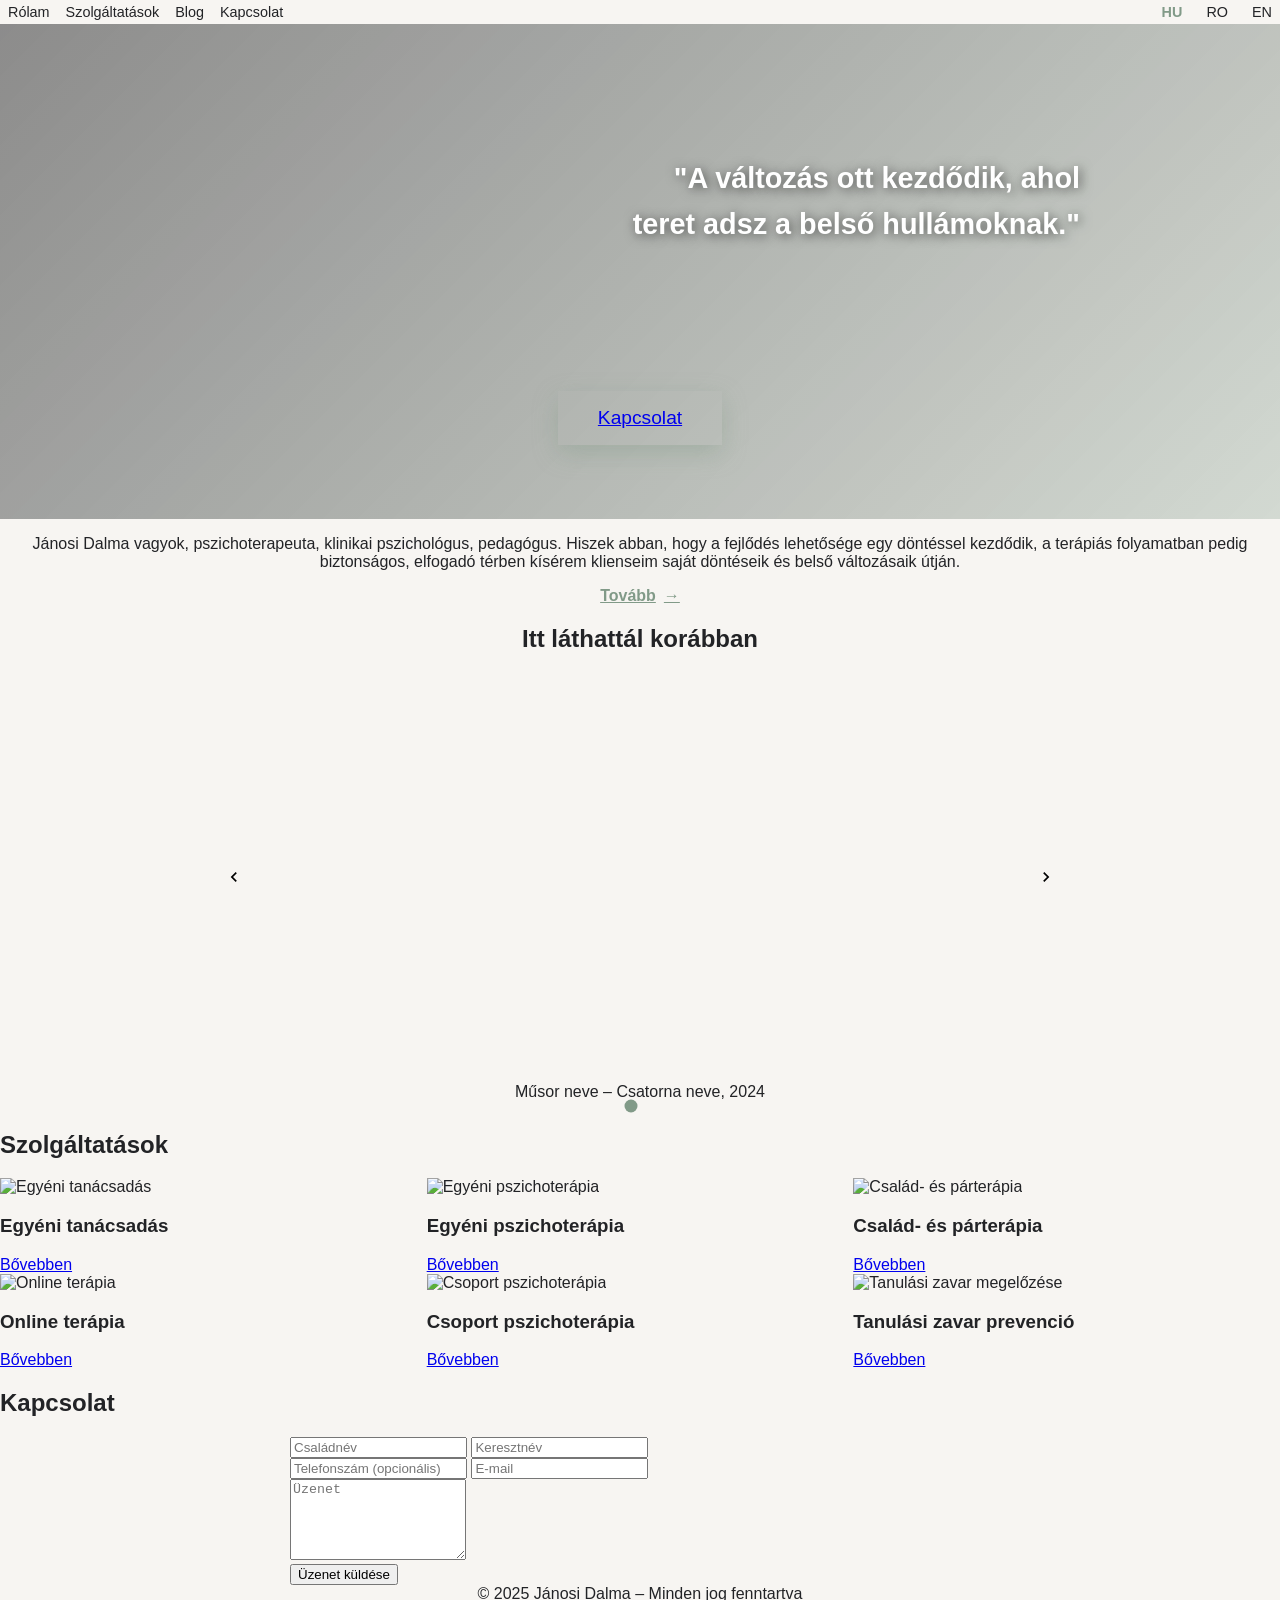
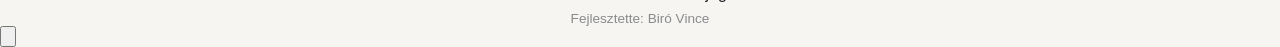
==== index.html @ 23773143 "Add 'Itt láthattál korábban' YouTube video slider section Co-Authored-By: Claude Sonnet 4.6 <noreply" ====
<!DOCTYPE html>
<html lang="hu">
<head>
  <meta charset="UTF-8">
  <meta name="viewport" content="width=device-width, initial-scale=1.0">
  <meta name="description" content="Dr. Jánosi Dalma - Pszichoterapeuta, klinikai pszichológus. Rendszerszemléletű családterápia, egyéni és párterápia Marosvásárhelyen és online.">
  <meta name="keywords" content="pszichoterápia, családterápia, párterápia, online terápia, Marosvásárhely">
  <meta name="author" content="Dr. Jánosi Dalma">
  
  <!-- Resource Hints for Performance -->
  <link rel="dns-prefetch" href="https://fonts.googleapis.com">
  <link rel="dns-prefetch" href="https://cdn.jsdelivr.net">
  <link rel="preconnect" href="https://fonts.googleapis.com" crossorigin>
  <link rel="preconnect" href="https://fonts.gstatic.com" crossorigin>
  
  <!-- Preload Critical Assets -->
  <link rel="preload" href="css/main.css" as="style">
  <link rel="preload" href="js/main.js" as="script">
  <link rel="preload" href="lang.json" as="fetch" crossorigin>
  
  <!-- Open Graph meta tags -->
  <meta property="og:title" content="Dr. Jánosi Dalma - Pszichoterápia">
  <meta property="og:description" content="Rendszerszemléletű családterápia, egyéni és párterápia">
  <meta property="og:type" content="website">
  <meta property="og:url" content="https://yourdomain.com">
  <meta property="og:image" content="images/og-image.jpg">
  
  <!-- Theme Color -->
  <meta name="theme-color" content="#819A88">
  
  <title data-key="meta_title">Pszichoterápia – Jánosi Dalma</title>
  
  <!-- Critical CSS Inline (if needed) -->
  <style>
    /* Critical CSS for above-the-fold content */
    :root {
      --bg-main: #F7F5F2;
      --text-main: #222326;
      --accent-main: #819A88;
    }
    body { 
      margin: 0; 
      font-family: -apple-system, BlinkMacSystemFont, "Segoe UI", sans-serif;
      background: var(--bg-main);
      color: var(--text-main);
    }
    .header {
      position: sticky;
      top: 0;
      background: var(--bg-main);
      z-index: 1020;
    }
  </style>
  
  <!-- Main CSS -->
  <link rel="stylesheet" href="css/main.css">
  
  <!-- Favicon -->
  <link rel="icon" type="image/png" href="images/favicon.png">
  <link rel="apple-touch-icon" href="images/apple-touch-icon.png">
</head>

<body>

<!-- Skip Link for Accessibility -->
<a href="#main-content" class="skip-link">Ugrás a tartalomhoz</a>

<!-- HEADER -->
<header class="header">
  <div class="container header-inner">

    <nav class="nav-desktop nav-left">
      <a href="about.html" data-key="nav_about">Rólam</a>
      <a href="#services" data-key="nav_services">Szolgáltatások</a>
      <a href="./blog.html" data-key="nav_blog">Blog</a>
      <a href="#contact" data-key="nav_contact">Kapcsolat</a>
    </nav>

    <!-- NYELVVÁLTÓ -->
    <div class="lang-switcher">
      <button data-lang="hu" aria-label="Magyar">HU</button>
      <button data-lang="ro" aria-label="Română">RO</button>
      <button data-lang="en" aria-label="English">EN</button>
    </div>

    <button class="nav-toggle" id="menuBtn" aria-label="Menü megnyitása" aria-expanded="false">
      <svg class="hamburger-icon" viewBox="0 0 24 24" width="28" height="28">
        <path class="line line-1" d="M3 6h18"/>
        <path class="line line-2" d="M3 12h18"/>
        <path class="line line-3" d="M3 18h18"/>
      </svg>
    </button>
  </div>

  <nav class="nav-mobile" id="mobileMenu" aria-label="Mobil navigáció">
    <a href="about.html" data-key="nav_about">Rólam</a>
    <a href="#services" data-key="nav_services">Szolgáltatások</a>
    <a href="blog.html" data-key="nav_blog">Blog</a>
    <a href="#contact" data-key="nav_contact">Kapcsolat</a>
  </nav>
</header>

<!-- HERO - Teljes szélességű háttérkép -->
<section id="about" class="hero" style="background-image: url('images/profile.jpg');" role="banner">
  <div class="hero-overlay"></div>
  <div class="container hero-content">
    <a href="#contact" class="btn btn-primary btn-large hero-main-btn" data-key="hero_button">Kapcsolat</a>
    <div class="slogan-box">
      <p data-key="hero_slogan">"A változás ott kezdődik, ahol teret adsz magadnak."</p>
    </div>
  </div>
</section>

<!-- AFFIRMATION - Rövid bemutatkozó + Tovább link -->
<section class="affirmation" id="main-content">
  <div class="container">
    <p data-key="affirmation_intro">
      Jánosi Dalma vagyok, pszichoterapeuta, klinikai pszichológus, pedagógus. Hiszek abban, hogy a fejlődés lehetősége egy döntéssel kezdődik, a terápiás folyamatban pedig biztonságos, elfogadó térben kísérem klienseim saját döntéseik és belső változásaik útján.
    </p>
    <a href="about.html" class="read-more-link" data-key="read_more">Tovább</a>
  </div>
</section>

<!-- TV SZEREPLÉSEK SLIDER -->
<section id="tv-appearances" class="tv-appearances">
  <div class="container">
    <h2 data-key="tv_title">Itt láthattál korábban</h2>
    <div class="video-slider" role="region" aria-label="Tévés szereplések">
      <button class="slider-btn slider-prev" aria-label="Előző videó">
        <svg xmlns="http://www.w3.org/2000/svg" viewBox="0 0 24 24" width="20" height="20"><path d="M15.41 7.41L14 6l-6 6 6 6 1.41-1.41L10.83 12z"/></svg>
      </button>
      <div class="slider-track">

        <!-- 1. videó – cseréld ki: YOUTUBE_VIDEO_ID_1 -->
        <div class="slider-item active">
          <div class="video-wrapper">
            <iframe
              src="https://www.youtube.com/watch?v=m9t6IFTTZJQ"
              title="Az öngondoskodás fontossága mindennapjainkban – Mozaik"
              allow="accelerometer; autoplay; clipboard-write; encrypted-media; gyroscope; picture-in-picture"
              allowfullscreen
              loading="lazy">
            </iframe>
          </div>
          <p class="video-caption">Műsor neve – Csatorna neve, 2024</p>
        </div>

        <!-- 2. videó – cseréld ki: YOUTUBE_VIDEO_ID_2 -->
        <div class="slider-item">
          <div class="video-wrapper">
            <iframe
              src="https://www.youtube.com/watch?v=FPe6UmQHknk"
              title="Csendes küzdelmek: szorongás, depresszió, pánik – Nőszemközt"
              allow="accelerometer; autoplay; clipboard-write; encrypted-media; gyroscope; picture-in-picture"
              allowfullscreen
              loading="lazy">
            </iframe>
          </div>
          <p class="video-caption">Műsor neve – Csatorna neve, 2024</p>
        </div>

      </div>
      <button class="slider-btn slider-next" aria-label="Következő videó">
        <svg xmlns="http://www.w3.org/2000/svg" viewBox="0 0 24 24" width="20" height="20"><path d="M10 6L8.59 7.41 13.17 12l-4.58 4.59L10 18l6-6z"/></svg>
      </button>
    </div>
    <div class="slider-dots">
      <button class="dot active" data-index="0" aria-label="1. videó"></button>
      <button class="dot" data-index="1" aria-label="2. videó"></button>
    </div>
  </div>
</section>

<!-- SZOLGÁLTATÁSOK -->
<section id="services" class="services">
  <div class="container">
    <h2 data-key="services_title">Szolgáltatások</h2>

    <div class="grid-3">

      <!-- 1 - Egyéni tanácsadás -->
      <article class="service-card card">
        <img src="images/service-psychological.jpg" alt="Egyéni tanácsadás" loading="lazy" width="400" height="200">
        <h3 data-key="service_psych_title">Egyéni tanácsadás</h3>
        <a href="service/psychological.html" class="btn btn-secondary" data-key="service_more">Bővebben</a>
      </article>

      <!-- 2 - Egyéni pszichoterápia -->
      <article class="service-card card">
        <img src="images/service-individual.jpg" alt="Egyéni pszichoterápia" loading="lazy" width="400" height="200">
        <h3 data-key="service_individual_title">Egyéni pszichoterápia</h3>
        <a href="service/individual.html" class="btn btn-secondary" data-key="service_more">Bővebben</a>
      </article>

      <!-- 3 - Család- és párterápia -->
      <article class="service-card card">
        <img src="images/service-couples.jpg" alt="Család- és párterápia" loading="lazy" width="400" height="200">
        <h3 data-key="service_couples_title">Család- és párterápia</h3>
        <a href="service/couples.html" class="btn btn-secondary" data-key="service_more">Bővebben</a>
      </article>

      <!-- 4 - Online terápia -->
      <article class="service-card card">
        <img src="images/service-online.jpg" alt="Online terápia" loading="lazy" width="400" height="200">
        <h3 data-key="service_online_title">Online terápia</h3>
        <a href="service/online-therapy.html" class="btn btn-secondary" data-key="service_more">Bővebben</a>
      </article>

      <!-- 5 - Csoportterápia -->
      <article class="service-card card">
        <img src="images/service-group.jpg" alt="Csoport pszichoterápia" loading="lazy" width="400" height="200">
        <h3 data-key="service_group_title">Csoport pszichoterápia</h3>
        <a href="service/group-therapy.html" class="btn btn-secondary" data-key="service_more">Bővebben</a>
      </article>

      <!-- 6 - Tanulási zavar megelőzése -->
      <article class="service-card card">
        <img src="images/service-sindelar.jpg" alt="Tanulási zavar megelőzése" loading="lazy" width="400" height="200">
        <h3 data-key="service_sindelar_title">Tanulási zavar megelőzése</h3>
        <a href="service/sindelar-therapy.html" class="btn btn-secondary" data-key="service_more">Bővebben</a>
      </article>

    </div>
  </div>
</section>

<!-- KAPCSOLAT -->
<section id="contact" class="contact">
  <div class="container">
    <h2 data-key="contact_title">Kapcsolat</h2>

    <form id="contactForm" class="contact-form">

      <!-- Honeypot -->
      <div style="display:none;" aria-hidden="true">
        <label for="website">Ne töltsd ki ezt a mezőt</label>
        <input type="text" id="website" name="website" tabindex="-1" autocomplete="off">
      </div>

      <div class="form-row two-cols">
        <input type="text" name="lastname" data-key-placeholder="form_lastname" required aria-label="Családnév">
        <input type="text" name="firstname" data-key-placeholder="form_firstname" required aria-label="Keresztnév">
      </div>

      <div class="form-row two-cols">
        <input type="tel" name="phone" data-key-placeholder="form_phone" aria-label="Telefonszám">
        <input type="email" name="email" data-key-placeholder="form_email" required aria-label="E-mail cím">
      </div>

      <div class="form-row">
        <textarea name="message" rows="5" data-key-placeholder="form_message" required aria-label="Üzenet"></textarea>
      </div>

      <div class="form-row">
        <button type="submit" class="btn btn-primary form-submit" data-key="form_submit">Üzenet küldése</button>
      </div>

    </form>

  </div>
</section>

<!-- FOOTER -->
<footer class="footer">
  <div class="container">
    <span data-key="footer_text">© 2025 Jánosi Dalma – Minden jog fenntartva</span>
    <div class="footer-credit">
      <a href="mailto:birovince@yahoo.com" data-key="footer_dev"></a>
    </div>
  </div>
</footer>

<!-- Scripts - Async/Defer for Performance -->
<script src="js/main.js" defer></script>

</body>
</html>
---- css/main.css ----
/* ===================================================
   MAIN.CSS - Moduláris CSS összefoglaló
   Jánosi Dalma - Pszichoterápia Website
   =================================================== */

/* Inter font importálása a Google Fonts-ról */
@import url('https://fonts.googleapis.com/css2?family=Inter:wght@300;400;500;600;700&family=Poppins:wght@400;500;600;700&display=swap');

/* Alapvető stílusok és változók */
@import 'base.css';

/* Layout és szerkezet */
@import 'layout.css';

/* Újrafelhasználható komponensek */
@import 'components.css';

/* Utility clasok */
@import 'utilities.css';

/* ===================================================
   EGYÉNI KIEGÉSZÍTÉSEK
   =================================================== */

/* Smooth scroll enhancement */
html {
  scroll-padding-top: 80px;
}

/* Print styles */
@media print {
  .header,
  .footer,
  .theme-toggle,
  .nav-mobile,
  .lang-switcher {
    display: none !important;
  }
  
  body {
    background: white;
    color: black;
  }
  
  a {
    text-decoration: underline;
  }
}

/* Reduce motion for accessibility */
@media (prefers-reduced-motion: reduce) {
  *,
  *::before,
  *::after {
    animation-duration: 0.01ms !important;
    animation-iteration-count: 1 !important;
    transition-duration: 0.01ms !important;
  }
}

/* High contrast mode support */
@media (prefers-contrast: high) {
  :root {
    --border-subtle: #000;
    --shadow-soft: none;
    --shadow-medium: none;
  }
}

/* Focus visible for keyboard navigation */
:focus:not(:focus-visible) {
  outline: none;
}

:focus-visible {
  outline: 2px solid var(--accent-main);
  outline-offset: 2px;
  border-radius: var(--radius-sm);
}

/* Scroll-to-top button */
.scroll-to-top {
  position: fixed;
  bottom: 2rem;
  left: 2rem;
  width: 50px;
  height: 50px;
  border-radius: 50%;
  background: var(--accent-main);
  border: none;
  cursor: pointer;
  display: none;
  align-items: center;
  justify-content: center;
  box-shadow: var(--shadow-medium);
  transition: all var(--transition-smooth);
  z-index: var(--z-fixed);
  opacity: 0;
}

.scroll-to-top.visible {
  display: flex;
  opacity: 1;
}

.scroll-to-top:hover {
  transform: translateY(-3px);
  background: var(--accent-hover);
}

.scroll-to-top svg {
  width: 24px;
  height: 24px;
  fill: white;
}

/* Custom scrollbar */
::-webkit-scrollbar {
  width: 12px;
  height: 12px;
}

::-webkit-scrollbar-track {
  background: var(--bg-main);
}

::-webkit-scrollbar-thumb {
  background: var(--accent-soft);
  border-radius: 6px;
  border: 2px solid var(--bg-main);
}

::-webkit-scrollbar-thumb:hover {
  background: var(--accent-main);
}

/* Firefox scrollbar */
* {
  scrollbar-width: thin;
  scrollbar-color: var(--accent-soft) var(--bg-main);
}

/* No results message */
.no-results {
  text-align: center;
  padding: var(--spacing-xl);
  color: var(--text-muted);
  font-size: var(--font-size-lg);
}

.no-results svg {
  width: 64px;
  height: 64px;
  margin: 0 auto var(--spacing-md);
  opacity: 0.3;
}

/* Cookie notice (if needed in future) */
.cookie-notice {
  position: fixed;
  bottom: 0;
  left: 0;
  right: 0;
  background: var(--bg-surface);
  border-top: 1px solid var(--border-subtle);
  padding: var(--spacing-md);
  box-shadow: 0 -4px 20px rgba(0, 0, 0, 0.1);
  z-index: var(--z-modal);
  transform: translateY(100%);
  transition: transform var(--transition-smooth);
}

.cookie-notice.show {
  transform: translateY(0);
}

.cookie-notice .container {
  display: flex;
  align-items: center;
  justify-content: space-between;
  gap: var(--spacing-md);
  flex-wrap: wrap;
}

@media (max-width: 768px) {
  .cookie-notice .container {
    flex-direction: column;
    text-align: center;
  }
}

/* =================================================================
   SZOLGÁLTATÁS OLDALAK KIEGÉSZÍTÉSEK
   (Hozzáadandó a main.css végéhez, ha még nincs benne)
   ================================================================= */

/* Szolgáltatás oldal padding */
.service-detail {
  padding: 3rem 0;
}

.service-detail h1 {
  font-family: "Poppins", sans-serif;
  font-size: 2rem;
  margin-bottom: 2rem;
}

/* Bal oldali szöveges tartalom formázása */
.left p {
  font-size: 1.1rem;
  line-height: 1.7;
  margin-bottom: 1.5rem;
  text-align: justify;
  text-justify: inter-word;
}

/* Info-box h3 stílus */
.info-box h3 {
  font-family: "Poppins", sans-serif;
  font-size: 1.3rem;
  margin-top: 0;
  margin-bottom: 1rem;
}

.info-box p {
  margin: 0.8rem 0;
  font-size: 1rem;
  line-height: 1.6;
}

.info-box strong {
  color: var(--accent-main);
  font-weight: 600;
}

/* Mobilon info-box felül */
@media (max-width: 899px) {
  .two-columns {
    grid-template-columns: 1fr;
  }
}

/* =================================================================
   FOOTER FEJLESZTŐI LINK
   ================================================================= */

.footer-credit {
  margin-top: 0.5rem;
  font-size: 0.85rem;
  opacity: 0.7;
  transition: opacity 0.2s ease;
}

.footer-credit:hover {
  opacity: 1;
}

.footer-credit a {
  color: var(--text-muted, #5C5F63);
  text-decoration: none;
  transition: color 0.2s ease;
}

.footer-credit a:hover {
  color: var(--accent-main, #819A88);
  text-decoration: underline;
}

/* =================================================================
   TV SZEREPLÉSEK SLIDER
   ================================================================= */

.tv-appearances {
  background: var(--bg-main);
}

.tv-appearances h2 {
  text-align: center;
  margin-bottom: var(--spacing-lg);
}

.video-slider {
  display: flex;
  align-items: center;
  gap: var(--spacing-md);
  max-width: 860px;
  margin: 0 auto;
}

.slider-track {
  flex: 1;
  min-width: 0;
}

.slider-item {
  display: none;
}

.slider-item.active {
  display: block;
}

.video-wrapper {
  position: relative;
  padding-bottom: 56.25%;
  height: 0;
  overflow: hidden;
  border-radius: var(--radius-card);
  background: var(--bg-beige);
  box-shadow: var(--shadow-soft);
}

.video-wrapper iframe {
  position: absolute;
  top: 0;
  left: 0;
  width: 100%;
  height: 100%;
  border: none;
}

.video-caption {
  text-align: center;
  margin-top: var(--spacing-sm);
  margin-bottom: 0;
  color: var(--text-muted);
  font-size: var(--font-size-sm);
}

.slider-btn {
  flex-shrink: 0;
  background: var(--bg-surface);
  border: 2px solid var(--border-subtle);
  border-radius: 50%;
  width: 48px;
  height: 48px;
  display: flex;
  align-items: center;
  justify-content: center;
  cursor: pointer;
  transition: all var(--transition-smooth);
}

.slider-btn:hover {
  background: var(--accent-main);
  border-color: var(--accent-main);
}

.slider-btn svg {
  fill: var(--text-muted);
  transition: fill var(--transition-fast);
}

.slider-btn:hover svg {
  fill: white;
}

.slider-dots {
  display: flex;
  justify-content: center;
  gap: 0.5rem;
  margin-top: var(--spacing-md);
}

.dot {
  width: 10px;
  height: 10px;
  border-radius: 50%;
  background: var(--border-subtle);
  border: none;
  cursor: pointer;
  padding: 0;
  transition: background var(--transition-fast), transform var(--transition-fast);
}

.dot.active {
  background: var(--accent-main);
  transform: scale(1.3);
}

.dot:hover:not(.active) {
  background: var(--accent-soft);
}

@media (max-width: 600px) {
  .video-slider {
    gap: var(--spacing-xs);
  }

  .slider-btn {
    width: 36px;
    height: 36px;
  }

  .slider-btn svg {
    width: 16px;
    height: 16px;
  }
}
---- css/main.css ----
/* ===================================================
   MAIN.CSS - Moduláris CSS összefoglaló
   Jánosi Dalma - Pszichoterápia Website
   =================================================== */

/* Inter font importálása a Google Fonts-ról */
@import url('https://fonts.googleapis.com/css2?family=Inter:wght@300;400;500;600;700&family=Poppins:wght@400;500;600;700&display=swap');

/* Alapvető stílusok és változók */
@import 'base.css';

/* Layout és szerkezet */
@import 'layout.css';

/* Újrafelhasználható komponensek */
@import 'components.css';

/* Utility clasok */
@import 'utilities.css';

/* ===================================================
   EGYÉNI KIEGÉSZÍTÉSEK
   =================================================== */

/* Smooth scroll enhancement */
html {
  scroll-padding-top: 80px;
}

/* Print styles */
@media print {
  .header,
  .footer,
  .theme-toggle,
  .nav-mobile,
  .lang-switcher {
    display: none !important;
  }
  
  body {
    background: white;
    color: black;
  }
  
  a {
    text-decoration: underline;
  }
}

/* Reduce motion for accessibility */
@media (prefers-reduced-motion: reduce) {
  *,
  *::before,
  *::after {
    animation-duration: 0.01ms !important;
    animation-iteration-count: 1 !important;
    transition-duration: 0.01ms !important;
  }
}

/* High contrast mode support */
@media (prefers-contrast: high) {
  :root {
    --border-subtle: #000;
    --shadow-soft: none;
    --shadow-medium: none;
  }
}

/* Focus visible for keyboard navigation */
:focus:not(:focus-visible) {
  outline: none;
}

:focus-visible {
  outline: 2px solid var(--accent-main);
  outline-offset: 2px;
  border-radius: var(--radius-sm);
}

/* Scroll-to-top button */
.scroll-to-top {
  position: fixed;
  bottom: 2rem;
  left: 2rem;
  width: 50px;
  height: 50px;
  border-radius: 50%;
  background: var(--accent-main);
  border: none;
  cursor: pointer;
  display: none;
  align-items: center;
  justify-content: center;
  box-shadow: var(--shadow-medium);
  transition: all var(--transition-smooth);
  z-index: var(--z-fixed);
  opacity: 0;
}

.scroll-to-top.visible {
  display: flex;
  opacity: 1;
}

.scroll-to-top:hover {
  transform: translateY(-3px);
  background: var(--accent-hover);
}

.scroll-to-top svg {
  width: 24px;
  height: 24px;
  fill: white;
}

/* Custom scrollbar */
::-webkit-scrollbar {
  width: 12px;
  height: 12px;
}

::-webkit-scrollbar-track {
  background: var(--bg-main);
}

::-webkit-scrollbar-thumb {
  background: var(--accent-soft);
  border-radius: 6px;
  border: 2px solid var(--bg-main);
}

::-webkit-scrollbar-thumb:hover {
  background: var(--accent-main);
}

/* Firefox scrollbar */
* {
  scrollbar-width: thin;
  scrollbar-color: var(--accent-soft) var(--bg-main);
}

/* No results message */
.no-results {
  text-align: center;
  padding: var(--spacing-xl);
  color: var(--text-muted);
  font-size: var(--font-size-lg);
}

.no-results svg {
  width: 64px;
  height: 64px;
  margin: 0 auto var(--spacing-md);
  opacity: 0.3;
}

/* Cookie notice (if needed in future) */
.cookie-notice {
  position: fixed;
  bottom: 0;
  left: 0;
  right: 0;
  background: var(--bg-surface);
  border-top: 1px solid var(--border-subtle);
  padding: var(--spacing-md);
  box-shadow: 0 -4px 20px rgba(0, 0, 0, 0.1);
  z-index: var(--z-modal);
  transform: translateY(100%);
  transition: transform var(--transition-smooth);
}

.cookie-notice.show {
  transform: translateY(0);
}

.cookie-notice .container {
  display: flex;
  align-items: center;
  justify-content: space-between;
  gap: var(--spacing-md);
  flex-wrap: wrap;
}

@media (max-width: 768px) {
  .cookie-notice .container {
    flex-direction: column;
    text-align: center;
  }
}

/* =================================================================
   SZOLGÁLTATÁS OLDALAK KIEGÉSZÍTÉSEK
   (Hozzáadandó a main.css végéhez, ha még nincs benne)
   ================================================================= */

/* Szolgáltatás oldal padding */
.service-detail {
  padding: 3rem 0;
}

.service-detail h1 {
  font-family: "Poppins", sans-serif;
  font-size: 2rem;
  margin-bottom: 2rem;
}

/* Bal oldali szöveges tartalom formázása */
.left p {
  font-size: 1.1rem;
  line-height: 1.7;
  margin-bottom: 1.5rem;
  text-align: justify;
  text-justify: inter-word;
}

/* Info-box h3 stílus */
.info-box h3 {
  font-family: "Poppins", sans-serif;
  font-size: 1.3rem;
  margin-top: 0;
  margin-bottom: 1rem;
}

.info-box p {
  margin: 0.8rem 0;
  font-size: 1rem;
  line-height: 1.6;
}

.info-box strong {
  color: var(--accent-main);
  font-weight: 600;
}

/* Mobilon info-box felül */
@media (max-width: 899px) {
  .two-columns {
    grid-template-columns: 1fr;
  }
}

/* =================================================================
   FOOTER FEJLESZTŐI LINK
   ================================================================= */

.footer-credit {
  margin-top: 0.5rem;
  font-size: 0.85rem;
  opacity: 0.7;
  transition: opacity 0.2s ease;
}

.footer-credit:hover {
  opacity: 1;
}

.footer-credit a {
  color: var(--text-muted, #5C5F63);
  text-decoration: none;
  transition: color 0.2s ease;
}

.footer-credit a:hover {
  color: var(--accent-main, #819A88);
  text-decoration: underline;
}

/* =================================================================
   TV SZEREPLÉSEK SLIDER
   ================================================================= */

.tv-appearances {
  background: var(--bg-main);
}

.tv-appearances h2 {
  text-align: center;
  margin-bottom: var(--spacing-lg);
}

.video-slider {
  display: flex;
  align-items: center;
  gap: var(--spacing-md);
  max-width: 860px;
  margin: 0 auto;
}

.slider-track {
  flex: 1;
  min-width: 0;
}

.slider-item {
  display: none;
}

.slider-item.active {
  display: block;
}

.video-wrapper {
  position: relative;
  padding-bottom: 56.25%;
  height: 0;
  overflow: hidden;
  border-radius: var(--radius-card);
  background: var(--bg-beige);
  box-shadow: var(--shadow-soft);
}

.video-wrapper iframe {
  position: absolute;
  top: 0;
  left: 0;
  width: 100%;
  height: 100%;
  border: none;
}

.video-caption {
  text-align: center;
  margin-top: var(--spacing-sm);
  margin-bottom: 0;
  color: var(--text-muted);
  font-size: var(--font-size-sm);
}

.slider-btn {
  flex-shrink: 0;
  background: var(--bg-surface);
  border: 2px solid var(--border-subtle);
  border-radius: 50%;
  width: 48px;
  height: 48px;
  display: flex;
  align-items: center;
  justify-content: center;
  cursor: pointer;
  transition: all var(--transition-smooth);
}

.slider-btn:hover {
  background: var(--accent-main);
  border-color: var(--accent-main);
}

.slider-btn svg {
  fill: var(--text-muted);
  transition: fill var(--transition-fast);
}

.slider-btn:hover svg {
  fill: white;
}

.slider-dots {
  display: flex;
  justify-content: center;
  gap: 0.5rem;
  margin-top: var(--spacing-md);
}

.dot {
  width: 10px;
  height: 10px;
  border-radius: 50%;
  background: var(--border-subtle);
  border: none;
  cursor: pointer;
  padding: 0;
  transition: background var(--transition-fast), transform var(--transition-fast);
}

.dot.active {
  background: var(--accent-main);
  transform: scale(1.3);
}

.dot:hover:not(.active) {
  background: var(--accent-soft);
}

@media (max-width: 600px) {
  .video-slider {
    gap: var(--spacing-xs);
  }

  .slider-btn {
    width: 36px;
    height: 36px;
  }

  .slider-btn svg {
    width: 16px;
    height: 16px;
  }
}
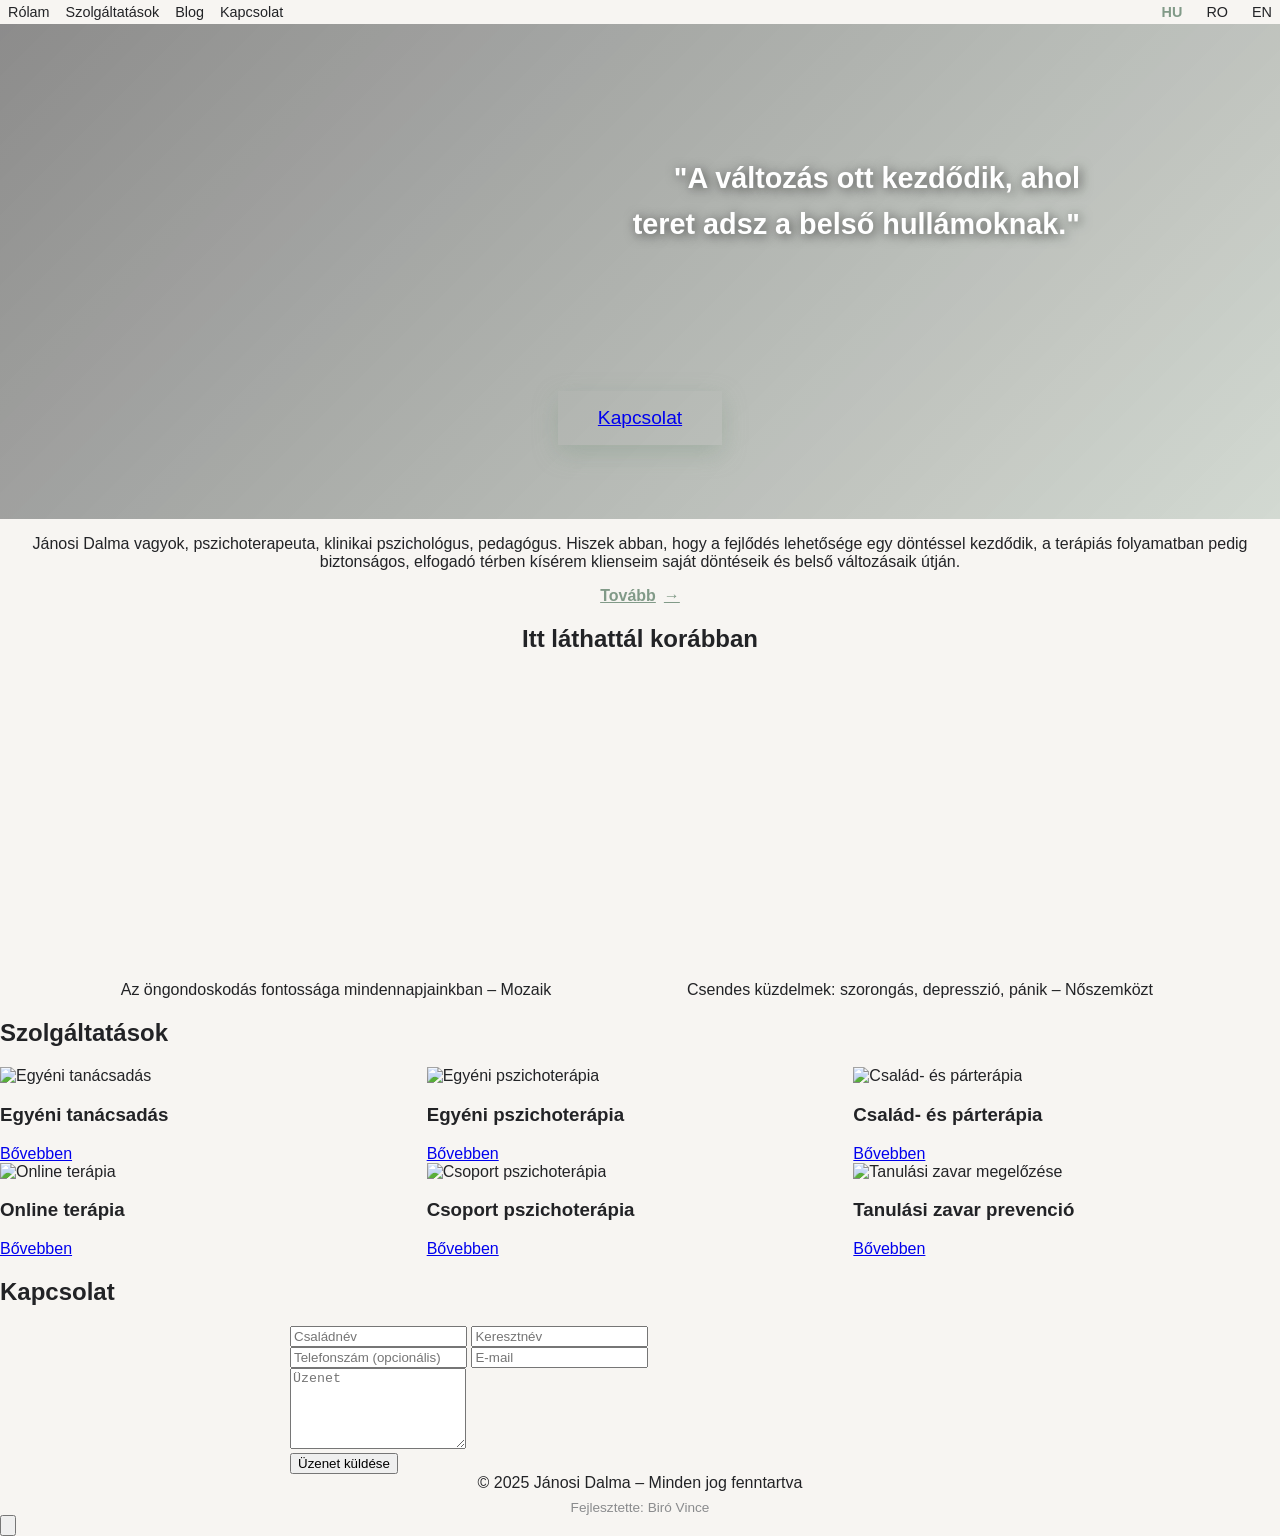
==== commit c6a3e253: "Replace video grid with responsive carousel (3 visible, arrows on overflow) Co-Authored-By: Claude S" ====
--- a/index.html
+++ b/index.html
@@ -121,52 +121,48 @@
   </div>
 </section>
 
-<!-- TV SZEREPLÉSEK SLIDER -->
+<!-- TV SZEREPLÉSEK -->
 <section id="tv-appearances" class="tv-appearances">
   <div class="container">
     <h2 data-key="tv_title">Itt láthattál korábban</h2>
-    <div class="video-slider" role="region" aria-label="Tévés szereplések">
-      <button class="slider-btn slider-prev" aria-label="Előző videó">
+    <div class="video-carousel">
+      <button class="carousel-btn carousel-prev hidden" aria-label="Előző videók">
         <svg xmlns="http://www.w3.org/2000/svg" viewBox="0 0 24 24" width="20" height="20"><path d="M15.41 7.41L14 6l-6 6 6 6 1.41-1.41L10.83 12z"/></svg>
       </button>
-      <div class="slider-track">
-
-        <!-- 1. videó – cseréld ki: YOUTUBE_VIDEO_ID_1 -->
-        <div class="slider-item active">
-          <div class="video-wrapper">
-            <iframe
-              src="https://www.youtube.com/watch?v=m9t6IFTTZJQ"
-              title="Az öngondoskodás fontossága mindennapjainkban – Mozaik"
-              allow="accelerometer; autoplay; clipboard-write; encrypted-media; gyroscope; picture-in-picture"
-              allowfullscreen
-              loading="lazy">
-            </iframe>
+      <div class="carousel-window">
+        <div class="carousel-track">
+
+          <div class="video-item">
+            <div class="video-wrapper">
+              <iframe
+                src="https://www.youtube-nocookie.com/embed/m9t6IFTTZJQ"
+                title="Az öngondoskodás fontossága mindennapjainkban – Mozaik"
+                allow="accelerometer; autoplay; clipboard-write; encrypted-media; gyroscope; picture-in-picture"
+                allowfullscreen
+                loading="lazy">
+              </iframe>
+            </div>
+            <p class="video-caption">Az öngondoskodás fontossága mindennapjainkban – Mozaik</p>
           </div>
-          <p class="video-caption">Műsor neve – Csatorna neve, 2024</p>
+
+          <div class="video-item">
+            <div class="video-wrapper">
+              <iframe
+                src="https://www.youtube-nocookie.com/embed/FPe6UmQHknk"
+                title="Csendes küzdelmek: szorongás, depresszió, pánik – Nőszemközt"
+                allow="accelerometer; autoplay; clipboard-write; encrypted-media; gyroscope; picture-in-picture"
+                allowfullscreen
+                loading="lazy">
+              </iframe>
+            </div>
+            <p class="video-caption">Csendes küzdelmek: szorongás, depresszió, pánik – Nőszemközt</p>
+          </div>
+
         </div>
-
-        <!-- 2. videó – cseréld ki: YOUTUBE_VIDEO_ID_2 -->
-        <div class="slider-item">
-          <div class="video-wrapper">
-            <iframe
-              src="https://www.youtube.com/watch?v=FPe6UmQHknk"
-              title="Csendes küzdelmek: szorongás, depresszió, pánik – Nőszemközt"
-              allow="accelerometer; autoplay; clipboard-write; encrypted-media; gyroscope; picture-in-picture"
-              allowfullscreen
-              loading="lazy">
-            </iframe>
-          </div>
-          <p class="video-caption">Műsor neve – Csatorna neve, 2024</p>
-        </div>
-
-      </div>
-      <button class="slider-btn slider-next" aria-label="Következő videó">
+      </div>
+      <button class="carousel-btn carousel-next hidden" aria-label="Következő videók">
         <svg xmlns="http://www.w3.org/2000/svg" viewBox="0 0 24 24" width="20" height="20"><path d="M10 6L8.59 7.41 13.17 12l-4.58 4.59L10 18l6-6z"/></svg>
       </button>
-    </div>
-    <div class="slider-dots">
-      <button class="dot active" data-index="0" aria-label="1. videó"></button>
-      <button class="dot" data-index="1" aria-label="2. videó"></button>
     </div>
   </div>
 </section>
--- a/css/main.css
+++ b/css/main.css
@@ -279,25 +279,26 @@
   margin-bottom: var(--spacing-lg);
 }
 
-.video-slider {
+.video-carousel {
   display: flex;
   align-items: center;
+  gap: var(--spacing-sm);
+}
+
+.carousel-window {
+  flex: 1;
+  overflow: hidden;
+}
+
+.carousel-track {
+  display: flex;
   gap: var(--spacing-md);
-  max-width: 860px;
-  margin: 0 auto;
-}
-
-.slider-track {
-  flex: 1;
+  transition: transform 0.4s cubic-bezier(0.4, 0, 0.2, 1);
+}
+
+.video-item {
+  flex-shrink: 0;
   min-width: 0;
-}
-
-.slider-item {
-  display: none;
-}
-
-.slider-item.active {
-  display: block;
 }
 
 .video-wrapper {
@@ -327,13 +328,13 @@
   font-size: var(--font-size-sm);
 }
 
-.slider-btn {
+.carousel-btn {
   flex-shrink: 0;
   background: var(--bg-surface);
   border: 2px solid var(--border-subtle);
   border-radius: 50%;
-  width: 48px;
-  height: 48px;
+  width: 44px;
+  height: 44px;
   display: flex;
   align-items: center;
   justify-content: center;
@@ -341,59 +342,21 @@
   transition: all var(--transition-smooth);
 }
 
-.slider-btn:hover {
+.carousel-btn:hover {
   background: var(--accent-main);
   border-color: var(--accent-main);
 }
 
-.slider-btn svg {
+.carousel-btn svg {
   fill: var(--text-muted);
   transition: fill var(--transition-fast);
 }
 
-.slider-btn:hover svg {
+.carousel-btn:hover svg {
   fill: white;
 }
 
-.slider-dots {
-  display: flex;
-  justify-content: center;
-  gap: 0.5rem;
-  margin-top: var(--spacing-md);
-}
-
-.dot {
-  width: 10px;
-  height: 10px;
-  border-radius: 50%;
-  background: var(--border-subtle);
-  border: none;
-  cursor: pointer;
-  padding: 0;
-  transition: background var(--transition-fast), transform var(--transition-fast);
-}
-
-.dot.active {
-  background: var(--accent-main);
-  transform: scale(1.3);
-}
-
-.dot:hover:not(.active) {
-  background: var(--accent-soft);
-}
-
-@media (max-width: 600px) {
-  .video-slider {
-    gap: var(--spacing-xs);
-  }
-
-  .slider-btn {
-    width: 36px;
-    height: 36px;
-  }
-
-  .slider-btn svg {
-    width: 16px;
-    height: 16px;
-  }
-}
+.carousel-btn.hidden {
+  visibility: hidden;
+  pointer-events: none;
+}
--- a/css/main.css
+++ b/css/main.css
@@ -279,25 +279,26 @@
   margin-bottom: var(--spacing-lg);
 }
 
-.video-slider {
+.video-carousel {
   display: flex;
   align-items: center;
+  gap: var(--spacing-sm);
+}
+
+.carousel-window {
+  flex: 1;
+  overflow: hidden;
+}
+
+.carousel-track {
+  display: flex;
   gap: var(--spacing-md);
-  max-width: 860px;
-  margin: 0 auto;
-}
-
-.slider-track {
-  flex: 1;
+  transition: transform 0.4s cubic-bezier(0.4, 0, 0.2, 1);
+}
+
+.video-item {
+  flex-shrink: 0;
   min-width: 0;
-}
-
-.slider-item {
-  display: none;
-}
-
-.slider-item.active {
-  display: block;
 }
 
 .video-wrapper {
@@ -327,13 +328,13 @@
   font-size: var(--font-size-sm);
 }
 
-.slider-btn {
+.carousel-btn {
   flex-shrink: 0;
   background: var(--bg-surface);
   border: 2px solid var(--border-subtle);
   border-radius: 50%;
-  width: 48px;
-  height: 48px;
+  width: 44px;
+  height: 44px;
   display: flex;
   align-items: center;
   justify-content: center;
@@ -341,59 +342,21 @@
   transition: all var(--transition-smooth);
 }
 
-.slider-btn:hover {
+.carousel-btn:hover {
   background: var(--accent-main);
   border-color: var(--accent-main);
 }
 
-.slider-btn svg {
+.carousel-btn svg {
   fill: var(--text-muted);
   transition: fill var(--transition-fast);
 }
 
-.slider-btn:hover svg {
+.carousel-btn:hover svg {
   fill: white;
 }
 
-.slider-dots {
-  display: flex;
-  justify-content: center;
-  gap: 0.5rem;
-  margin-top: var(--spacing-md);
-}
-
-.dot {
-  width: 10px;
-  height: 10px;
-  border-radius: 50%;
-  background: var(--border-subtle);
-  border: none;
-  cursor: pointer;
-  padding: 0;
-  transition: background var(--transition-fast), transform var(--transition-fast);
-}
-
-.dot.active {
-  background: var(--accent-main);
-  transform: scale(1.3);
-}
-
-.dot:hover:not(.active) {
-  background: var(--accent-soft);
-}
-
-@media (max-width: 600px) {
-  .video-slider {
-    gap: var(--spacing-xs);
-  }
-
-  .slider-btn {
-    width: 36px;
-    height: 36px;
-  }
-
-  .slider-btn svg {
-    width: 16px;
-    height: 16px;
-  }
-}
+.carousel-btn.hidden {
+  visibility: hidden;
+  pointer-events: none;
+}
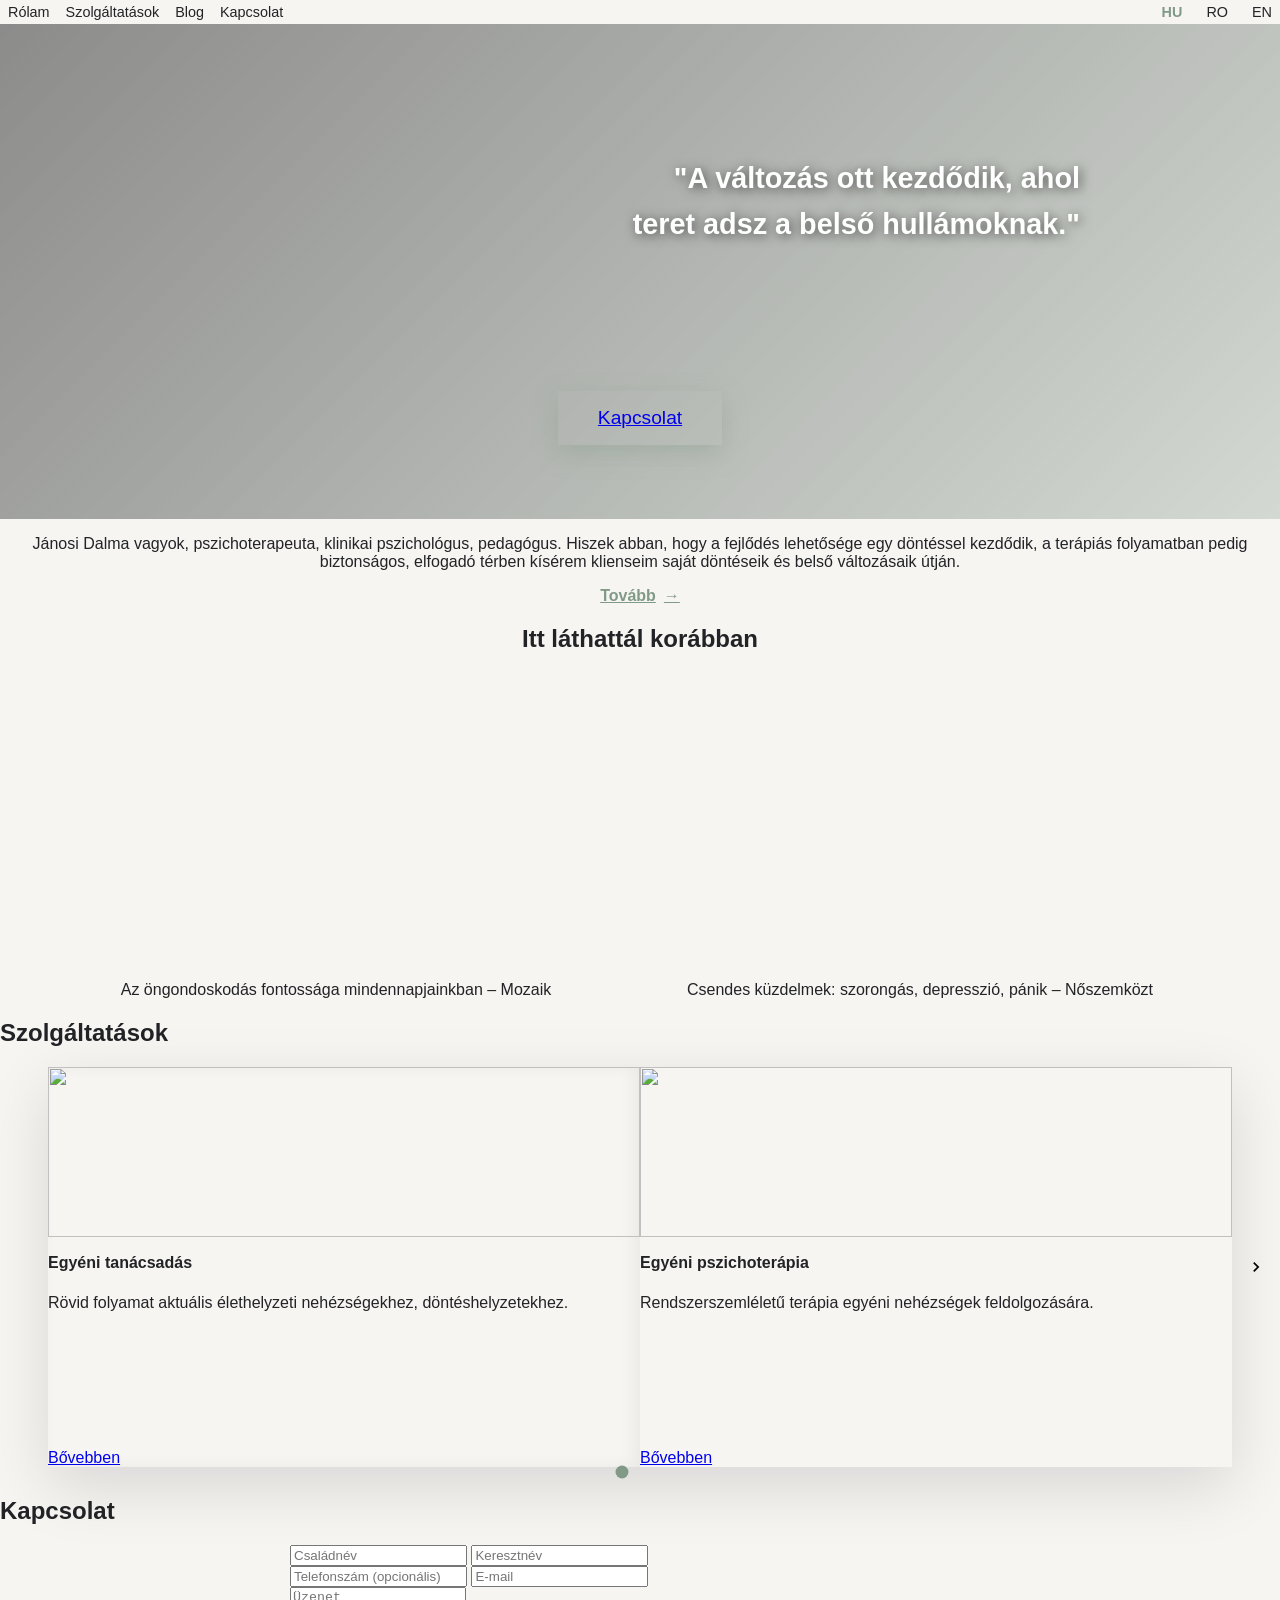
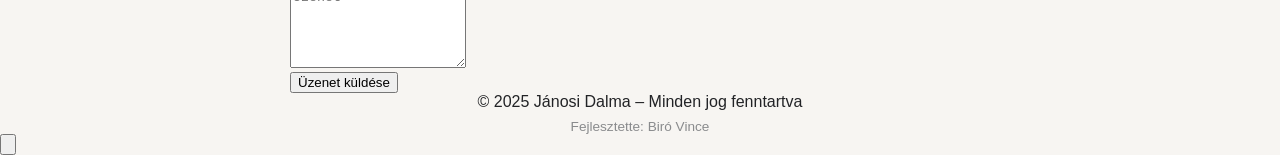
==== commit 48bcdea9: "Replace services accordion with 3D book page-flip layout Co-Authored-By: Claude Sonnet 4.6 <noreply@" ====
--- a/index.html
+++ b/index.html
@@ -172,51 +172,23 @@
   <div class="container">
     <h2 data-key="services_title">Szolgáltatások</h2>
 
-    <div class="grid-3">
-
-      <!-- 1 - Egyéni tanácsadás -->
-      <article class="service-card card">
-        <img src="images/service-psychological.jpg" alt="Egyéni tanácsadás" loading="lazy" width="400" height="200">
-        <h3 data-key="service_psych_title">Egyéni tanácsadás</h3>
-        <a href="service/psychological.html" class="btn btn-secondary" data-key="service_more">Bővebben</a>
-      </article>
-
-      <!-- 2 - Egyéni pszichoterápia -->
-      <article class="service-card card">
-        <img src="images/service-individual.jpg" alt="Egyéni pszichoterápia" loading="lazy" width="400" height="200">
-        <h3 data-key="service_individual_title">Egyéni pszichoterápia</h3>
-        <a href="service/individual.html" class="btn btn-secondary" data-key="service_more">Bővebben</a>
-      </article>
-
-      <!-- 3 - Család- és párterápia -->
-      <article class="service-card card">
-        <img src="images/service-couples.jpg" alt="Család- és párterápia" loading="lazy" width="400" height="200">
-        <h3 data-key="service_couples_title">Család- és párterápia</h3>
-        <a href="service/couples.html" class="btn btn-secondary" data-key="service_more">Bővebben</a>
-      </article>
-
-      <!-- 4 - Online terápia -->
-      <article class="service-card card">
-        <img src="images/service-online.jpg" alt="Online terápia" loading="lazy" width="400" height="200">
-        <h3 data-key="service_online_title">Online terápia</h3>
-        <a href="service/online-therapy.html" class="btn btn-secondary" data-key="service_more">Bővebben</a>
-      </article>
-
-      <!-- 5 - Csoportterápia -->
-      <article class="service-card card">
-        <img src="images/service-group.jpg" alt="Csoport pszichoterápia" loading="lazy" width="400" height="200">
-        <h3 data-key="service_group_title">Csoport pszichoterápia</h3>
-        <a href="service/group-therapy.html" class="btn btn-secondary" data-key="service_more">Bővebben</a>
-      </article>
-
-      <!-- 6 - Tanulási zavar megelőzése -->
-      <article class="service-card card">
-        <img src="images/service-sindelar.jpg" alt="Tanulási zavar megelőzése" loading="lazy" width="400" height="200">
-        <h3 data-key="service_sindelar_title">Tanulási zavar megelőzése</h3>
-        <a href="service/sindelar-therapy.html" class="btn btn-secondary" data-key="service_more">Bővebben</a>
-      </article>
-
-    </div>
+    <div class="book-wrapper">
+      <button class="book-nav-btn book-prev hidden" aria-label="Előző oldal">
+        <svg xmlns="http://www.w3.org/2000/svg" viewBox="0 0 24 24" width="20" height="20"><path d="M15.41 7.41L14 6l-6 6 6 6 1.41-1.41L10.83 12z"/></svg>
+      </button>
+      <div class="book" id="servicesBook">
+        <div class="book-page book-left" id="bookLeft"></div>
+        <div class="book-page book-right-bg" id="bookRightBg"></div>
+        <div class="book-flip" id="bookFlip">
+          <div class="book-flip-side book-flip-front" id="bookFlipFront"></div>
+          <div class="book-flip-side book-flip-back" id="bookFlipBack"></div>
+        </div>
+      </div>
+      <button class="book-nav-btn book-next" aria-label="Következő oldal">
+        <svg xmlns="http://www.w3.org/2000/svg" viewBox="0 0 24 24" width="20" height="20"><path d="M10 6L8.59 7.41 13.17 12l-4.58 4.59L10 18l6-6z"/></svg>
+      </button>
+    </div>
+    <div class="book-dots" id="bookDots"></div>
   </div>
 </section>
 
--- a/css/main.css
+++ b/css/main.css
@@ -360,3 +360,184 @@
   visibility: hidden;
   pointer-events: none;
 }
+
+/* =================================================================
+   SZOLGÁLTATÁSOK KÖNYV
+   ================================================================= */
+
+.book-wrapper {
+  display: flex;
+  align-items: center;
+  gap: var(--spacing-md);
+}
+
+.book {
+  flex: 1;
+  display: flex;
+  position: relative;
+  perspective: 2500px;
+  min-height: 400px;
+  border-radius: var(--radius-card);
+  box-shadow: 0 20px 60px rgba(0, 0, 0, 0.12);
+}
+
+.book-page {
+  flex: 1;
+  padding: var(--spacing-lg);
+  position: relative;
+  z-index: 1;
+}
+
+.book-left {
+  background: linear-gradient(to right, #ede8e1, var(--bg-surface));
+  border-right: 2px solid var(--border-subtle);
+  box-shadow: inset -6px 0 16px rgba(0, 0, 0, 0.05);
+  border-radius: var(--radius-card) 0 0 var(--radius-card);
+}
+
+.book-right-bg {
+  background: var(--bg-surface);
+  border-radius: 0 var(--radius-card) var(--radius-card) 0;
+}
+
+/* Lapozó elem */
+.book-flip {
+  position: absolute;
+  top: 0;
+  height: 100%;
+  width: 50%;
+  transform-style: preserve-3d;
+  transition: transform 0.7s cubic-bezier(0.645, 0.045, 0.355, 1);
+  z-index: 10;
+  display: none;
+}
+
+.book-flip-side {
+  position: absolute;
+  inset: 0;
+  padding: var(--spacing-lg);
+  backface-visibility: hidden;
+  -webkit-backface-visibility: hidden;
+}
+
+.book-flip-front {
+  background: var(--bg-surface);
+  border-radius: 0 var(--radius-card) var(--radius-card) 0;
+}
+
+.book-flip-back {
+  transform: rotateY(180deg);
+  background: linear-gradient(to right, #ede8e1, var(--bg-surface));
+  border-radius: var(--radius-card) 0 0 var(--radius-card);
+}
+
+/* Oldal tartalom */
+.book-page-inner {
+  display: flex;
+  flex-direction: column;
+  height: 100%;
+}
+
+.book-page-inner img {
+  width: 100%;
+  height: 170px;
+  object-fit: cover;
+  border-radius: var(--radius-md);
+  margin-bottom: var(--spacing-sm);
+}
+
+.book-page-inner h3 {
+  font-size: var(--font-size-lg);
+  line-height: 1.3;
+  margin-bottom: var(--spacing-xs);
+}
+
+.book-page-inner p {
+  color: var(--text-muted);
+  font-size: var(--font-size-sm);
+  line-height: 1.6;
+  flex: 1;
+  margin-bottom: var(--spacing-sm);
+}
+
+.book-page-inner .btn {
+  align-self: flex-start;
+}
+
+/* Navigáció */
+.book-nav-btn {
+  flex-shrink: 0;
+  background: var(--bg-surface);
+  border: 2px solid var(--border-subtle);
+  border-radius: 50%;
+  width: 48px;
+  height: 48px;
+  display: flex;
+  align-items: center;
+  justify-content: center;
+  cursor: pointer;
+  transition: all var(--transition-smooth);
+}
+
+.book-nav-btn:hover {
+  background: var(--accent-main);
+  border-color: var(--accent-main);
+}
+
+.book-nav-btn svg {
+  fill: var(--text-muted);
+  transition: fill var(--transition-fast);
+}
+
+.book-nav-btn:hover svg {
+  fill: white;
+}
+
+.book-nav-btn.hidden {
+  visibility: hidden;
+  pointer-events: none;
+}
+
+/* Pontok */
+.book-dots {
+  display: flex;
+  justify-content: center;
+  gap: 0.5rem;
+  margin-top: var(--spacing-md);
+}
+
+.book-dot {
+  width: 10px;
+  height: 10px;
+  border-radius: 50%;
+  background: var(--border-subtle);
+  border: none;
+  cursor: pointer;
+  padding: 0;
+  transition: background var(--transition-fast), transform var(--transition-fast);
+}
+
+.book-dot.active {
+  background: var(--accent-main);
+  transform: scale(1.3);
+}
+
+.book-dot:hover:not(.active) {
+  background: var(--accent-soft);
+}
+
+@media (max-width: 700px) {
+  .book-right-bg {
+    display: none;
+  }
+
+  .book-left {
+    border-right: none;
+    background: var(--bg-surface);
+    border-radius: var(--radius-card);
+  }
+
+  .book-flip {
+    display: none !important;
+  }
+}
--- a/css/main.css
+++ b/css/main.css
@@ -360,3 +360,184 @@
   visibility: hidden;
   pointer-events: none;
 }
+
+/* =================================================================
+   SZOLGÁLTATÁSOK KÖNYV
+   ================================================================= */
+
+.book-wrapper {
+  display: flex;
+  align-items: center;
+  gap: var(--spacing-md);
+}
+
+.book {
+  flex: 1;
+  display: flex;
+  position: relative;
+  perspective: 2500px;
+  min-height: 400px;
+  border-radius: var(--radius-card);
+  box-shadow: 0 20px 60px rgba(0, 0, 0, 0.12);
+}
+
+.book-page {
+  flex: 1;
+  padding: var(--spacing-lg);
+  position: relative;
+  z-index: 1;
+}
+
+.book-left {
+  background: linear-gradient(to right, #ede8e1, var(--bg-surface));
+  border-right: 2px solid var(--border-subtle);
+  box-shadow: inset -6px 0 16px rgba(0, 0, 0, 0.05);
+  border-radius: var(--radius-card) 0 0 var(--radius-card);
+}
+
+.book-right-bg {
+  background: var(--bg-surface);
+  border-radius: 0 var(--radius-card) var(--radius-card) 0;
+}
+
+/* Lapozó elem */
+.book-flip {
+  position: absolute;
+  top: 0;
+  height: 100%;
+  width: 50%;
+  transform-style: preserve-3d;
+  transition: transform 0.7s cubic-bezier(0.645, 0.045, 0.355, 1);
+  z-index: 10;
+  display: none;
+}
+
+.book-flip-side {
+  position: absolute;
+  inset: 0;
+  padding: var(--spacing-lg);
+  backface-visibility: hidden;
+  -webkit-backface-visibility: hidden;
+}
+
+.book-flip-front {
+  background: var(--bg-surface);
+  border-radius: 0 var(--radius-card) var(--radius-card) 0;
+}
+
+.book-flip-back {
+  transform: rotateY(180deg);
+  background: linear-gradient(to right, #ede8e1, var(--bg-surface));
+  border-radius: var(--radius-card) 0 0 var(--radius-card);
+}
+
+/* Oldal tartalom */
+.book-page-inner {
+  display: flex;
+  flex-direction: column;
+  height: 100%;
+}
+
+.book-page-inner img {
+  width: 100%;
+  height: 170px;
+  object-fit: cover;
+  border-radius: var(--radius-md);
+  margin-bottom: var(--spacing-sm);
+}
+
+.book-page-inner h3 {
+  font-size: var(--font-size-lg);
+  line-height: 1.3;
+  margin-bottom: var(--spacing-xs);
+}
+
+.book-page-inner p {
+  color: var(--text-muted);
+  font-size: var(--font-size-sm);
+  line-height: 1.6;
+  flex: 1;
+  margin-bottom: var(--spacing-sm);
+}
+
+.book-page-inner .btn {
+  align-self: flex-start;
+}
+
+/* Navigáció */
+.book-nav-btn {
+  flex-shrink: 0;
+  background: var(--bg-surface);
+  border: 2px solid var(--border-subtle);
+  border-radius: 50%;
+  width: 48px;
+  height: 48px;
+  display: flex;
+  align-items: center;
+  justify-content: center;
+  cursor: pointer;
+  transition: all var(--transition-smooth);
+}
+
+.book-nav-btn:hover {
+  background: var(--accent-main);
+  border-color: var(--accent-main);
+}
+
+.book-nav-btn svg {
+  fill: var(--text-muted);
+  transition: fill var(--transition-fast);
+}
+
+.book-nav-btn:hover svg {
+  fill: white;
+}
+
+.book-nav-btn.hidden {
+  visibility: hidden;
+  pointer-events: none;
+}
+
+/* Pontok */
+.book-dots {
+  display: flex;
+  justify-content: center;
+  gap: 0.5rem;
+  margin-top: var(--spacing-md);
+}
+
+.book-dot {
+  width: 10px;
+  height: 10px;
+  border-radius: 50%;
+  background: var(--border-subtle);
+  border: none;
+  cursor: pointer;
+  padding: 0;
+  transition: background var(--transition-fast), transform var(--transition-fast);
+}
+
+.book-dot.active {
+  background: var(--accent-main);
+  transform: scale(1.3);
+}
+
+.book-dot:hover:not(.active) {
+  background: var(--accent-soft);
+}
+
+@media (max-width: 700px) {
+  .book-right-bg {
+    display: none;
+  }
+
+  .book-left {
+    border-right: none;
+    background: var(--bg-surface);
+    border-radius: var(--radius-card);
+  }
+
+  .book-flip {
+    display: none !important;
+  }
+}
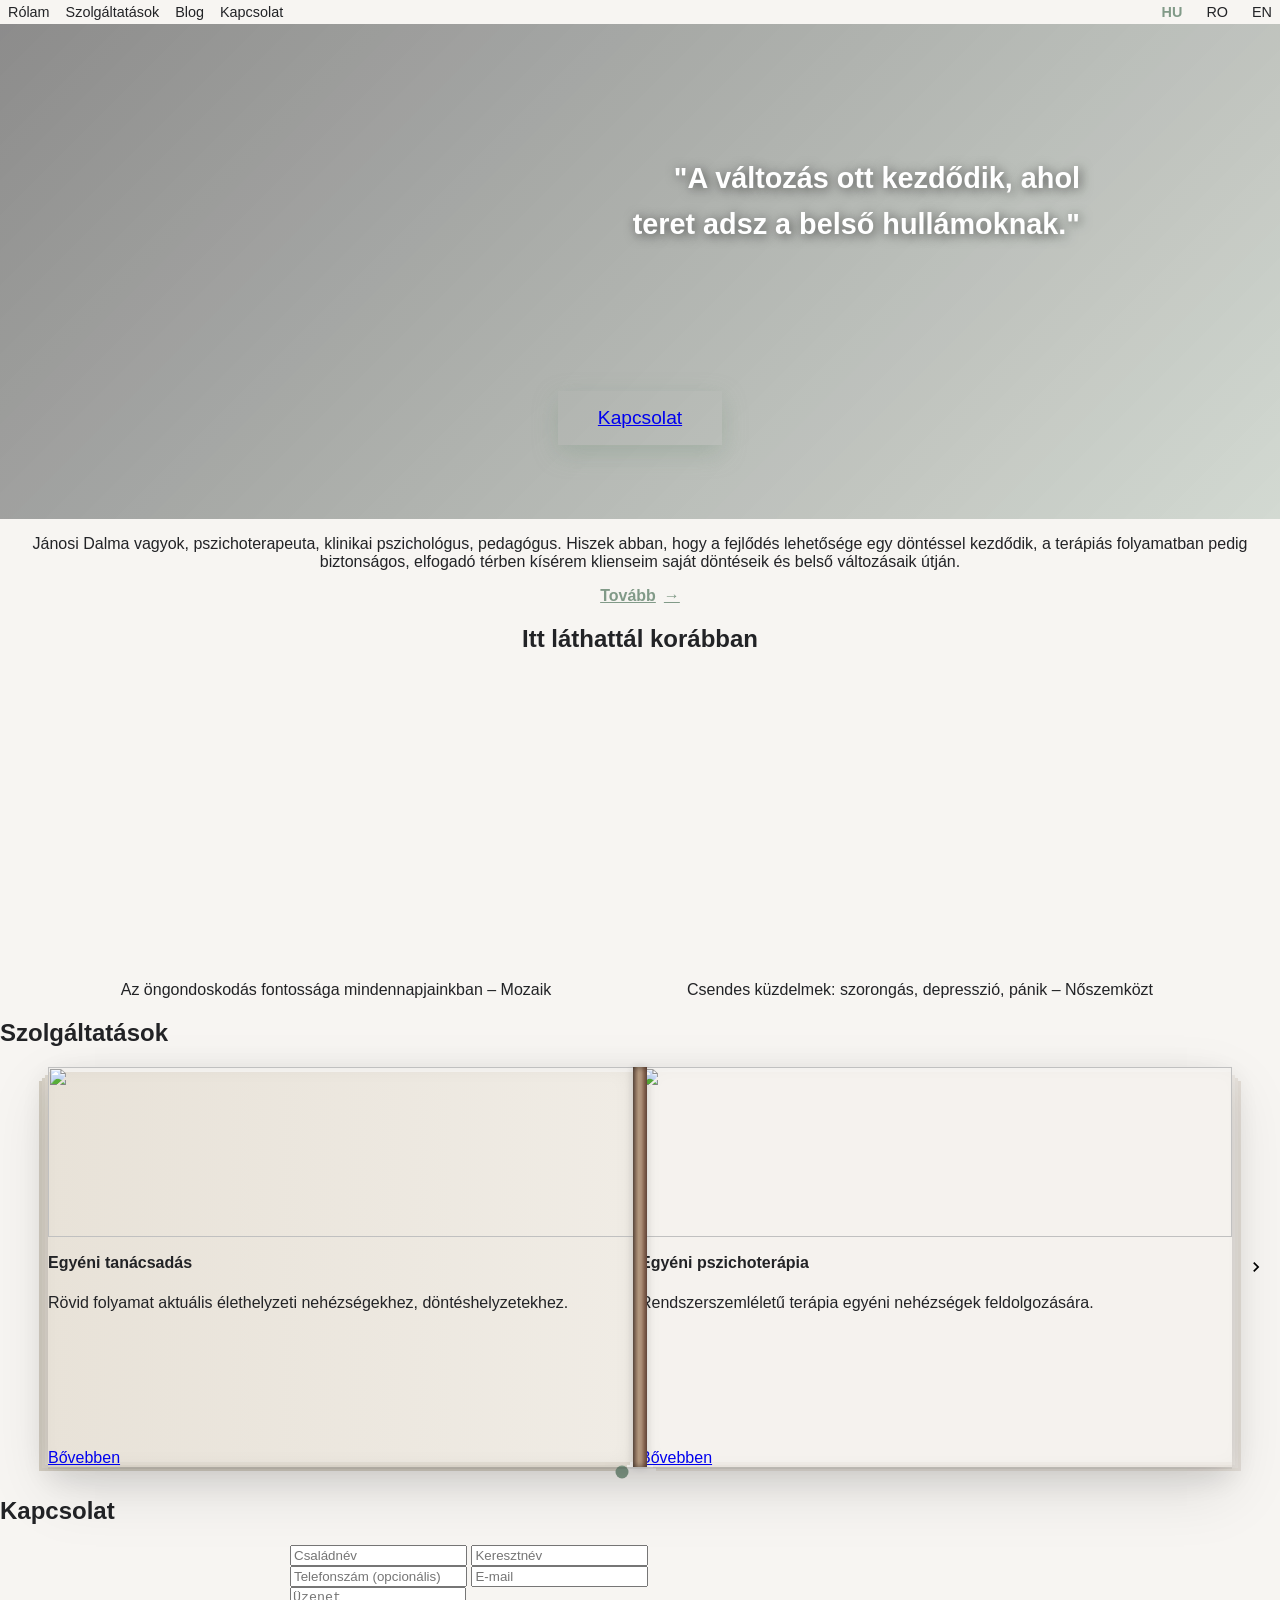
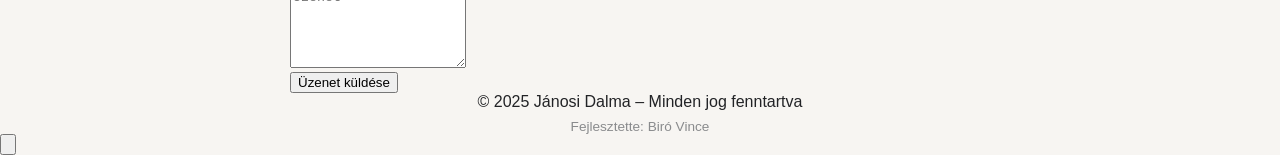
==== commit a4991afd: "Add swipeable card stack for services on mobile Replaces the book paginator (which only showed 3 of " ====
--- a/index.html
+++ b/index.html
@@ -176,12 +176,15 @@
       <button class="book-nav-btn book-prev hidden" aria-label="Előző oldal">
         <svg xmlns="http://www.w3.org/2000/svg" viewBox="0 0 24 24" width="20" height="20"><path d="M15.41 7.41L14 6l-6 6 6 6 1.41-1.41L10.83 12z"/></svg>
       </button>
-      <div class="book" id="servicesBook">
-        <div class="book-page book-left" id="bookLeft"></div>
-        <div class="book-page book-right-bg" id="bookRightBg"></div>
-        <div class="book-flip" id="bookFlip">
-          <div class="book-flip-side book-flip-front" id="bookFlipFront"></div>
-          <div class="book-flip-side book-flip-back" id="bookFlipBack"></div>
+      <div class="book-frame">
+        <div class="book" id="servicesBook">
+          <div class="book-page book-left" id="bookLeft"></div>
+          <div class="book-page book-right-bg" id="bookRightBg"></div>
+          <div class="book-spine-bar"></div>
+          <div class="book-flip" id="bookFlip">
+            <div class="book-flip-side book-flip-front" id="bookFlipFront"></div>
+            <div class="book-flip-side book-flip-back" id="bookFlipBack"></div>
+          </div>
         </div>
       </div>
       <button class="book-nav-btn book-next" aria-label="Következő oldal">
@@ -189,6 +192,7 @@
       </button>
     </div>
     <div class="book-dots" id="bookDots"></div>
+    <div class="card-stack-wrapper" id="serviceCardStack"></div>
   </div>
 </section>
 
--- a/css/main.css
+++ b/css/main.css
@@ -371,14 +371,58 @@
   gap: var(--spacing-md);
 }
 
+/* --- Keretező elem: lapszél-rétegek itt jelennek meg --- */
+.book-frame {
+  flex: 1;
+  position: relative;
+}
+
+/* Bal oldal: már átforgatott lapok */
+.book-frame::before {
+  content: '';
+  position: absolute;
+  top: 5px;
+  left: 0;
+  width: calc(50% - 7px);
+  height: calc(100% - 10px);
+  background: linear-gradient(to right, #e8e2d8, #f0ece5);
+  border-radius: var(--radius-card) 0 0 var(--radius-card);
+  z-index: 0;
+  box-shadow:
+    -3px 3px 0 0 #e3ddd3,
+    -6px 6px 0 0 #ddd7cc,
+    -9px 9px 0 0 #d8d2c6;
+}
+
+/* Jobb oldal: még lapozatlan lapok */
+.book-frame::after {
+  content: '';
+  position: absolute;
+  top: 5px;
+  right: 0;
+  width: calc(50% - 7px);
+  height: calc(100% - 10px);
+  background: #f5f2ee;
+  border-radius: 0 var(--radius-card) var(--radius-card) 0;
+  z-index: 0;
+  box-shadow:
+    3px 3px 0 0 #f0ece7,
+    6px 6px 0 0 #ece7e1,
+    9px 9px 0 0 #e8e2db;
+}
+
+/* --- A könyv maga --- */
 .book {
-  flex: 1;
-  display: flex;
   position: relative;
+  z-index: 1;
+  display: flex;
   perspective: 2500px;
   min-height: 400px;
   border-radius: var(--radius-card);
-  box-shadow: 0 20px 60px rgba(0, 0, 0, 0.12);
+  box-shadow:
+    0 2px 0 0 rgba(0,0,0,0.06),
+    0 10px 30px rgba(0,0,0,0.12),
+    0 24px 60px rgba(0,0,0,0.10);
 }
 
 .book-page {
@@ -389,15 +433,38 @@
 }
 
 .book-left {
-  background: linear-gradient(to right, #ede8e1, var(--bg-surface));
-  border-right: 2px solid var(--border-subtle);
-  box-shadow: inset -6px 0 16px rgba(0, 0, 0, 0.05);
+  background: linear-gradient(105deg, #eee8df 0%, #f8f5f1 60%, var(--bg-surface) 100%);
   border-radius: var(--radius-card) 0 0 var(--radius-card);
+  box-shadow: inset -8px 0 20px rgba(0,0,0,0.06);
 }
 
 .book-right-bg {
   background: var(--bg-surface);
   border-radius: 0 var(--radius-card) var(--radius-card) 0;
+  box-shadow: inset 8px 0 20px rgba(0,0,0,0.03);
+}
+
+/* Könyvgerinc */
+.book-spine-bar {
+  position: absolute;
+  top: 0;
+  left: calc(50% - 7px);
+  width: 14px;
+  height: 100%;
+  z-index: 8;
+  pointer-events: none;
+  background: linear-gradient(to right,
+    #7a6454 0%,
+    #a88870 20%,
+    #c0a488 40%,
+    #b89880 60%,
+    #a07860 80%,
+    #886050 100%
+  );
+  box-shadow:
+    inset 3px 0 6px rgba(0,0,0,0.3),
+    inset -3px 0 6px rgba(0,0,0,0.3),
+    0 0 8px rgba(0,0,0,0.15);
 }
 
 /* Lapozó elem */
@@ -423,12 +490,14 @@
 .book-flip-front {
   background: var(--bg-surface);
   border-radius: 0 var(--radius-card) var(--radius-card) 0;
+  box-shadow: inset 8px 0 20px rgba(0,0,0,0.03);
 }
 
 .book-flip-back {
   transform: rotateY(180deg);
-  background: linear-gradient(to right, #ede8e1, var(--bg-surface));
+  background: linear-gradient(105deg, #eee8df 0%, #f8f5f1 60%, var(--bg-surface) 100%);
   border-radius: var(--radius-card) 0 0 var(--radius-card);
+  box-shadow: inset -8px 0 20px rgba(0,0,0,0.06);
 }
 
 /* Oldal tartalom */
@@ -527,6 +596,11 @@
 }
 
 @media (max-width: 700px) {
+  .book-frame::before,
+  .book-frame::after {
+    display: none;
+  }
+
   .book-right-bg {
     display: none;
   }
@@ -537,7 +611,173 @@
     border-radius: var(--radius-card);
   }
 
+  .book-spine-bar {
+    display: none;
+  }
+
   .book-flip {
     display: none !important;
   }
-}
+
+  /* Könyv elrejtése mobilon */
+  .book-wrapper,
+  .book-dots {
+    display: none !important;
+  }
+}
+
+/* =================================================================
+   SZOLGÁLTATÁSOK KÁRTYAPAKLI (mobil nézet)
+   ================================================================= */
+
+.card-stack-wrapper {
+  display: none; /* desktop: rejtett */
+}
+
+@media (max-width: 700px) {
+  .card-stack-wrapper {
+    display: block;
+    position: relative;
+    height: 430px;
+    max-width: 340px;
+    margin: 0 auto;
+  }
+}
+
+/* Kártyalap */
+.svc-card {
+  position: absolute;
+  inset: 0 0 auto 0;
+  width: 100%;
+  height: 400px;
+  background: var(--bg-surface);
+  border-radius: var(--radius-card);
+  box-shadow: 0 6px 24px rgba(0,0,0,0.13), 0 2px 8px rgba(0,0,0,0.07);
+  overflow: hidden;
+  cursor: pointer;
+  will-change: transform, opacity;
+  user-select: none;
+  -webkit-user-select: none;
+  touch-action: pan-y;
+}
+
+.svc-card img {
+  width: 100%;
+  height: 150px;
+  object-fit: cover;
+  display: block;
+  pointer-events: none;
+  -webkit-user-drag: none;
+}
+
+.svc-card-body {
+  padding: var(--spacing-md);
+}
+
+.svc-card-body h3 {
+  font-size: var(--font-size-lg);
+  margin: 0 0 var(--spacing-xs);
+  line-height: 1.3;
+}
+
+.svc-card-body p {
+  color: var(--text-muted);
+  font-size: var(--font-size-sm);
+  line-height: 1.6;
+  margin: 0;
+  display: -webkit-box;
+  -webkit-line-clamp: 4;
+  -webkit-box-orient: vertical;
+  overflow: hidden;
+}
+
+/* Húzd el tipp */
+.svc-swipe-hint {
+  display: none;
+}
+
+@media (max-width: 700px) {
+  .svc-swipe-hint {
+    display: block;
+    text-align: center;
+    margin-top: 0.5rem;
+    color: var(--text-muted);
+    font-size: 0.78rem;
+    opacity: 0.6;
+    pointer-events: none;
+  }
+}
+
+/* Részletek panel */
+.svc-detail-overlay {
+  position: absolute;
+  inset: 0;
+  background: var(--bg-surface);
+  border-radius: var(--radius-card);
+  z-index: 20;
+  overflow-y: auto;
+  overscroll-behavior: contain;
+  transform: translateY(24px) scale(0.97);
+  opacity: 0;
+  pointer-events: none;
+  transition: transform 0.3s cubic-bezier(0.4,0,0.2,1), opacity 0.3s ease;
+  box-shadow: 0 10px 40px rgba(0,0,0,0.18);
+}
+
+.svc-detail-overlay.open {
+  transform: translateY(0) scale(1);
+  opacity: 1;
+  pointer-events: all;
+}
+
+.svc-detail-close {
+  position: absolute;
+  top: 0.6rem;
+  right: 0.6rem;
+  background: rgba(0,0,0,0.07);
+  border: none;
+  border-radius: 50%;
+  width: 34px;
+  height: 34px;
+  cursor: pointer;
+  display: flex;
+  align-items: center;
+  justify-content: center;
+  z-index: 21;
+  transition: background var(--transition-fast);
+  flex-shrink: 0;
+}
+
+.svc-detail-close:hover {
+  background: rgba(0,0,0,0.14);
+}
+
+.svc-detail-close svg {
+  fill: var(--text-main);
+}
+
+.svc-detail-overlay .svc-detail-cover {
+  width: 100%;
+  height: 155px;
+  object-fit: cover;
+  display: block;
+}
+
+.svc-detail-body {
+  padding: var(--spacing-md);
+  padding-top: var(--spacing-sm);
+}
+
+.svc-detail-body h3 {
+  font-size: var(--font-size-lg);
+  margin: 0 0 var(--spacing-xs);
+  padding-right: 2rem;
+  line-height: 1.3;
+}
+
+.svc-detail-body p {
+  color: var(--text-muted);
+  font-size: var(--font-size-sm);
+  line-height: 1.65;
+  margin-bottom: var(--spacing-md);
+}
--- a/css/main.css
+++ b/css/main.css
@@ -371,14 +371,58 @@
   gap: var(--spacing-md);
 }
 
+/* --- Keretező elem: lapszél-rétegek itt jelennek meg --- */
+.book-frame {
+  flex: 1;
+  position: relative;
+}
+
+/* Bal oldal: már átforgatott lapok */
+.book-frame::before {
+  content: '';
+  position: absolute;
+  top: 5px;
+  left: 0;
+  width: calc(50% - 7px);
+  height: calc(100% - 10px);
+  background: linear-gradient(to right, #e8e2d8, #f0ece5);
+  border-radius: var(--radius-card) 0 0 var(--radius-card);
+  z-index: 0;
+  box-shadow:
+    -3px 3px 0 0 #e3ddd3,
+    -6px 6px 0 0 #ddd7cc,
+    -9px 9px 0 0 #d8d2c6;
+}
+
+/* Jobb oldal: még lapozatlan lapok */
+.book-frame::after {
+  content: '';
+  position: absolute;
+  top: 5px;
+  right: 0;
+  width: calc(50% - 7px);
+  height: calc(100% - 10px);
+  background: #f5f2ee;
+  border-radius: 0 var(--radius-card) var(--radius-card) 0;
+  z-index: 0;
+  box-shadow:
+    3px 3px 0 0 #f0ece7,
+    6px 6px 0 0 #ece7e1,
+    9px 9px 0 0 #e8e2db;
+}
+
+/* --- A könyv maga --- */
 .book {
-  flex: 1;
-  display: flex;
   position: relative;
+  z-index: 1;
+  display: flex;
   perspective: 2500px;
   min-height: 400px;
   border-radius: var(--radius-card);
-  box-shadow: 0 20px 60px rgba(0, 0, 0, 0.12);
+  box-shadow:
+    0 2px 0 0 rgba(0,0,0,0.06),
+    0 10px 30px rgba(0,0,0,0.12),
+    0 24px 60px rgba(0,0,0,0.10);
 }
 
 .book-page {
@@ -389,15 +433,38 @@
 }
 
 .book-left {
-  background: linear-gradient(to right, #ede8e1, var(--bg-surface));
-  border-right: 2px solid var(--border-subtle);
-  box-shadow: inset -6px 0 16px rgba(0, 0, 0, 0.05);
+  background: linear-gradient(105deg, #eee8df 0%, #f8f5f1 60%, var(--bg-surface) 100%);
   border-radius: var(--radius-card) 0 0 var(--radius-card);
+  box-shadow: inset -8px 0 20px rgba(0,0,0,0.06);
 }
 
 .book-right-bg {
   background: var(--bg-surface);
   border-radius: 0 var(--radius-card) var(--radius-card) 0;
+  box-shadow: inset 8px 0 20px rgba(0,0,0,0.03);
+}
+
+/* Könyvgerinc */
+.book-spine-bar {
+  position: absolute;
+  top: 0;
+  left: calc(50% - 7px);
+  width: 14px;
+  height: 100%;
+  z-index: 8;
+  pointer-events: none;
+  background: linear-gradient(to right,
+    #7a6454 0%,
+    #a88870 20%,
+    #c0a488 40%,
+    #b89880 60%,
+    #a07860 80%,
+    #886050 100%
+  );
+  box-shadow:
+    inset 3px 0 6px rgba(0,0,0,0.3),
+    inset -3px 0 6px rgba(0,0,0,0.3),
+    0 0 8px rgba(0,0,0,0.15);
 }
 
 /* Lapozó elem */
@@ -423,12 +490,14 @@
 .book-flip-front {
   background: var(--bg-surface);
   border-radius: 0 var(--radius-card) var(--radius-card) 0;
+  box-shadow: inset 8px 0 20px rgba(0,0,0,0.03);
 }
 
 .book-flip-back {
   transform: rotateY(180deg);
-  background: linear-gradient(to right, #ede8e1, var(--bg-surface));
+  background: linear-gradient(105deg, #eee8df 0%, #f8f5f1 60%, var(--bg-surface) 100%);
   border-radius: var(--radius-card) 0 0 var(--radius-card);
+  box-shadow: inset -8px 0 20px rgba(0,0,0,0.06);
 }
 
 /* Oldal tartalom */
@@ -527,6 +596,11 @@
 }
 
 @media (max-width: 700px) {
+  .book-frame::before,
+  .book-frame::after {
+    display: none;
+  }
+
   .book-right-bg {
     display: none;
   }
@@ -537,7 +611,173 @@
     border-radius: var(--radius-card);
   }
 
+  .book-spine-bar {
+    display: none;
+  }
+
   .book-flip {
     display: none !important;
   }
-}
+
+  /* Könyv elrejtése mobilon */
+  .book-wrapper,
+  .book-dots {
+    display: none !important;
+  }
+}
+
+/* =================================================================
+   SZOLGÁLTATÁSOK KÁRTYAPAKLI (mobil nézet)
+   ================================================================= */
+
+.card-stack-wrapper {
+  display: none; /* desktop: rejtett */
+}
+
+@media (max-width: 700px) {
+  .card-stack-wrapper {
+    display: block;
+    position: relative;
+    height: 430px;
+    max-width: 340px;
+    margin: 0 auto;
+  }
+}
+
+/* Kártyalap */
+.svc-card {
+  position: absolute;
+  inset: 0 0 auto 0;
+  width: 100%;
+  height: 400px;
+  background: var(--bg-surface);
+  border-radius: var(--radius-card);
+  box-shadow: 0 6px 24px rgba(0,0,0,0.13), 0 2px 8px rgba(0,0,0,0.07);
+  overflow: hidden;
+  cursor: pointer;
+  will-change: transform, opacity;
+  user-select: none;
+  -webkit-user-select: none;
+  touch-action: pan-y;
+}
+
+.svc-card img {
+  width: 100%;
+  height: 150px;
+  object-fit: cover;
+  display: block;
+  pointer-events: none;
+  -webkit-user-drag: none;
+}
+
+.svc-card-body {
+  padding: var(--spacing-md);
+}
+
+.svc-card-body h3 {
+  font-size: var(--font-size-lg);
+  margin: 0 0 var(--spacing-xs);
+  line-height: 1.3;
+}
+
+.svc-card-body p {
+  color: var(--text-muted);
+  font-size: var(--font-size-sm);
+  line-height: 1.6;
+  margin: 0;
+  display: -webkit-box;
+  -webkit-line-clamp: 4;
+  -webkit-box-orient: vertical;
+  overflow: hidden;
+}
+
+/* Húzd el tipp */
+.svc-swipe-hint {
+  display: none;
+}
+
+@media (max-width: 700px) {
+  .svc-swipe-hint {
+    display: block;
+    text-align: center;
+    margin-top: 0.5rem;
+    color: var(--text-muted);
+    font-size: 0.78rem;
+    opacity: 0.6;
+    pointer-events: none;
+  }
+}
+
+/* Részletek panel */
+.svc-detail-overlay {
+  position: absolute;
+  inset: 0;
+  background: var(--bg-surface);
+  border-radius: var(--radius-card);
+  z-index: 20;
+  overflow-y: auto;
+  overscroll-behavior: contain;
+  transform: translateY(24px) scale(0.97);
+  opacity: 0;
+  pointer-events: none;
+  transition: transform 0.3s cubic-bezier(0.4,0,0.2,1), opacity 0.3s ease;
+  box-shadow: 0 10px 40px rgba(0,0,0,0.18);
+}
+
+.svc-detail-overlay.open {
+  transform: translateY(0) scale(1);
+  opacity: 1;
+  pointer-events: all;
+}
+
+.svc-detail-close {
+  position: absolute;
+  top: 0.6rem;
+  right: 0.6rem;
+  background: rgba(0,0,0,0.07);
+  border: none;
+  border-radius: 50%;
+  width: 34px;
+  height: 34px;
+  cursor: pointer;
+  display: flex;
+  align-items: center;
+  justify-content: center;
+  z-index: 21;
+  transition: background var(--transition-fast);
+  flex-shrink: 0;
+}
+
+.svc-detail-close:hover {
+  background: rgba(0,0,0,0.14);
+}
+
+.svc-detail-close svg {
+  fill: var(--text-main);
+}
+
+.svc-detail-overlay .svc-detail-cover {
+  width: 100%;
+  height: 155px;
+  object-fit: cover;
+  display: block;
+}
+
+.svc-detail-body {
+  padding: var(--spacing-md);
+  padding-top: var(--spacing-sm);
+}
+
+.svc-detail-body h3 {
+  font-size: var(--font-size-lg);
+  margin: 0 0 var(--spacing-xs);
+  padding-right: 2rem;
+  line-height: 1.3;
+}
+
+.svc-detail-body p {
+  color: var(--text-muted);
+  font-size: var(--font-size-sm);
+  line-height: 1.65;
+  margin-bottom: var(--spacing-md);
+}
